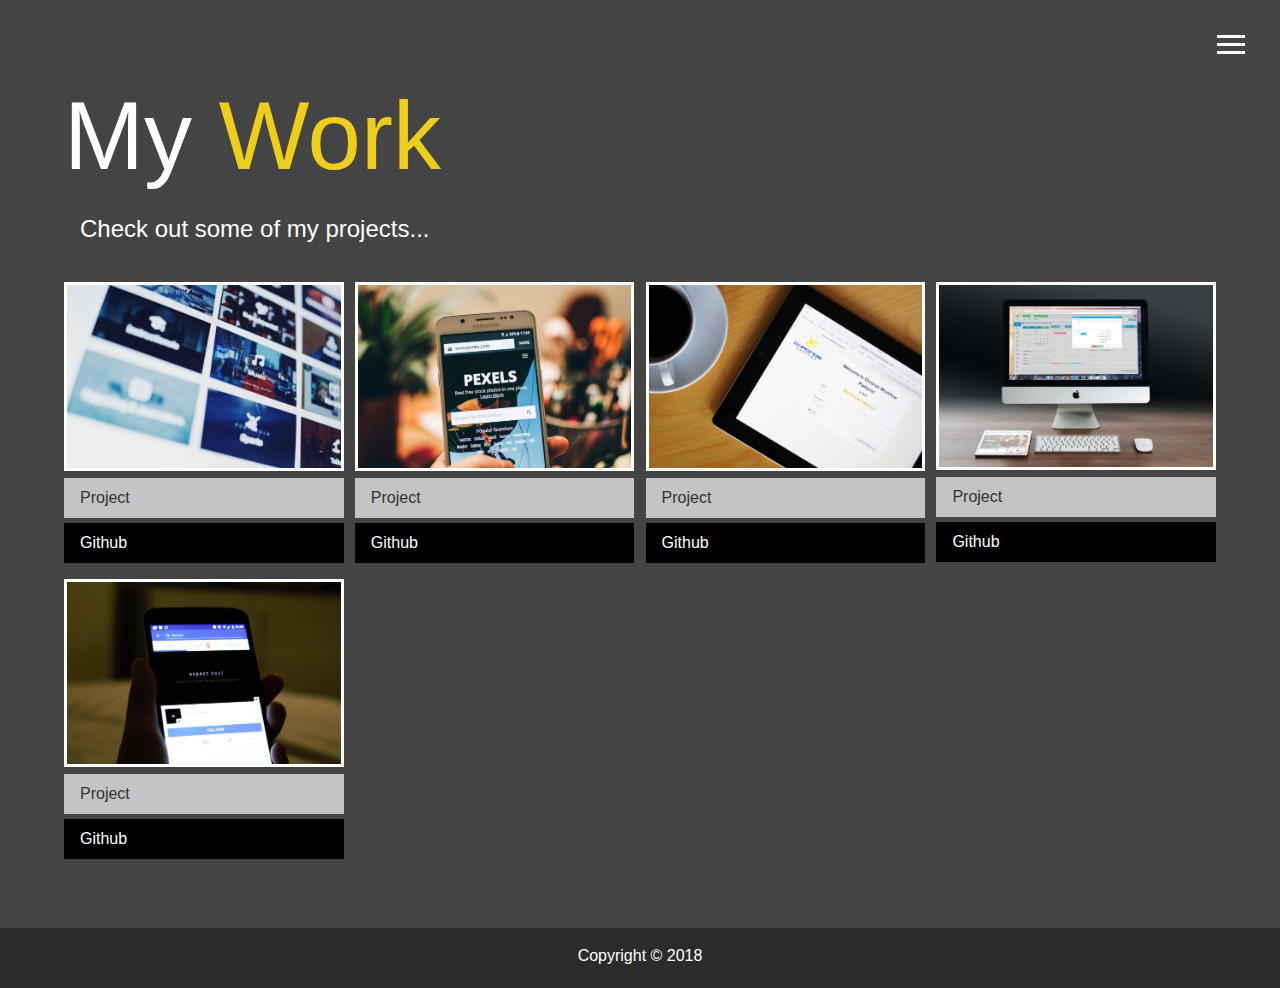
==== work.html @ d3d8f3ac "updated portfolio" ====
<!DOCTYPE html>
<html lang="en">

<head>
  <meta charset="UTF-8">
  <meta name="viewport" content="width=device-width, initial-scale=1.0">
  <meta http-equiv="X-UA-Compatible" content="ie=edge">
  <link rel="stylesheet" href="https://use.fontawesome.com/releases/v5.2.0/css/all.css" integrity="sha384-hWVjflwFxL6sNzntih27bfxkr27PmbbK/iSvJ+a4+0owXq79v+lsFkW54bOGbiDQ"
    crossorigin="anonymous">

  <link rel="stylesheet" href="css/main.css">
  <title>View My Work</title>
</head>

<body>
  <header>
    <div class="menu-btn">
      <div class="btn-line"></div>
      <div class="btn-line"></div>
      <div class="btn-line"></div>
    </div>

    <nav class="menu">
      <div class="menu-branding">
        <div class="portrait"></div>
      </div>
      <ul class="menu-nav">
        <li class="nav-item">
          <a href="index.html" class="nav-link">
            Home
          </a>
        </li>
        <li class="nav-item">
          <a href="about.html" class="nav-link">
            About Me
          </a>
        </li>
        <li class="nav-item current">
          <a href="work.html" class="nav-link">
            My Work
          </a>
        </li>
        <li class="nav-item">
          <a href="contact.html" class="nav-link">
            How To Reach Me
          </a>
        </li>
      </ul>
    </nav>
  </header>

  <main id="work">
    <h1 class="lg-heading">
      My
      <span class="text-secondary">Work</span>
    </h1>
    <h2 class="sm-heading">
      Check out some of my projects...
    </h2>
    <div class="projects">
      <div class="item">
        <a href="#!">
          <img src="img/projects/project1.jpg" alt="Project">
        </a>
        <a href="#" class="btn-light">
          <i class="fas fa-eye"></i> Project
        </a>
        <a href="#" class="btn-dark">
          <i class="fab fa-github"></i> Github
        </a>
      </div>
      <div class="item">
        <a href="#!">
          <img src="img/projects/project2.jpg" alt="Project">
        </a>
        <a href="#" class="btn-light">
          <i class="fas fa-eye"></i> Project
        </a>
        <a href="#" class="btn-dark">
          <i class="fab fa-github"></i> Github
        </a>
      </div>
      <div class="item">
        <a href="#!">
          <img src="img/projects/project3.jpg" alt="Project">
        </a>
        <a href="#" class="btn-light">
          <i class="fas fa-eye"></i> Project
        </a>
        <a href="#" class="btn-dark">
          <i class="fab fa-github"></i> Github
        </a>
      </div>
      <div class="item">
        <a href="#!">
          <img src="img/projects/project4.jpg" alt="Project">
        </a>
        <a href="#" class="btn-light">
          <i class="fas fa-eye"></i> Project
        </a>
        <a href="#" class="btn-dark">
          <i class="fab fa-github"></i> Github
        </a>
      </div>
      <div class="item">
        <a href="#!">
          <img src="img/projects/project5.jpg" alt="Project">
        </a>
        <a href="#" class="btn-light">
          <i class="fas fa-eye"></i> Project
        </a>
        <a href="#" class="btn-dark">
          <i class="fab fa-github"></i> Github
        </a>
      </div>
    </div>
  </main>

  <footer id="main-footer">
    Copyright &copy; 2018
  </footer>

  <script src="js/main.js"></script>
</body>

</html>
---- css/main.css ----
.menu-btn {
  position: absolute;
  z-index: 3;
  right: 35px;
  top: 35px;
  cursor: pointer;
  transition: all 0.5s ease-out; }
  .menu-btn .btn-line {
    width: 28px;
    height: 3px;
    margin: 0 0 5px 0;
    background: #fff;
    transition: all 0.5s ease-out; }
  .menu-btn.close {
    transform: rotate(180deg); }
    .menu-btn.close .btn-line:nth-child(1) {
      transform: rotate(45deg) translate(5px, 5px); }
    .menu-btn.close .btn-line:nth-child(2) {
      opacity: 0; }
    .menu-btn.close .btn-line:nth-child(3) {
      transform: rotate(-45deg) translate(7px, -6px); }

.menu {
  position: fixed;
  top: 0;
  width: 100%;
  opacity: 0.9;
  visibility: hidden; }
  .menu.show {
    visibility: visible; }
  .menu-branding, .menu-nav {
    display: flex;
    flex-flow: column wrap;
    align-items: center;
    justify-content: center;
    float: left;
    width: 50%;
    height: 100vh;
    overflow: hidden; }
  .menu-nav {
    margin: 0;
    padding: 0;
    background: #373737;
    list-style: none;
    transform: translate3d(0, -100%, 0);
    transition: all 0.5s ease-out; }
    .menu-nav.show {
      transform: translate3d(0, 0, 0); }
  .menu-branding {
    background: #444;
    transform: translate3d(0, 100%, 0);
    transition: all 0.5s ease-out; }
    .menu-branding.show {
      transform: translate3d(0, 0, 0); }
    .menu-branding .portrait {
      width: 250px;
      height: 250px;
      background: url("../img/profile-pic2.jpg");
      border-radius: 50%;
      border: solid 3px #eece1a; }
  .menu .nav-item {
    transform: translate3d(600px, 0, 0);
    transition: all 0.5s ease-out; }
    .menu .nav-item.show {
      transform: translate3d(0, 0, 0); }
    .menu .nav-item.current > a {
      color: #eece1a; }
  .menu .nav-link {
    display: inline-block;
    position: relative;
    font-size: 30px;
    text-transform: uppercase;
    padding: 1rem 0;
    font-weight: 300;
    color: #fff;
    text-decoration: none;
    transition: all 0.5s ease-out; }
    .menu .nav-link:hover {
      color: #eece1a; }

.nav-item:nth-child(1) {
  transition-delay: 0.1s; }

.nav-item:nth-child(2) {
  transition-delay: 0.2s; }

.nav-item:nth-child(3) {
  transition-delay: 0.3s; }

.nav-item:nth-child(4) {
  transition-delay: 0.4s; }

* {
  box-sizing: border-box; }

body {
  background: #444;
  color: #fff;
  height: 100%;
  margin: 0;
  font-family: 'Segoe UI', Tahoma, Geneva, Verdana, sans-serif;
  line-height: 1.5; }
  body#bg-img {
    background: url(../img/background2.jpg);
    background-attachment: fixed;
    background-size: cover; }
    body#bg-img:after {
      content: '';
      position: absolute;
      top: 0;
      right: 0;
      width: 100%;
      height: 100%;
      z-index: -1;
      background: rgba(68, 68, 68, 0.6); }

h1,
h2,
h3 {
  margin: 0;
  font-weight: 400; }
  h1.lg-heading,
  h2.lg-heading,
  h3.lg-heading {
    font-size: 6rem; }
  h1.sm-heading,
  h2.sm-heading,
  h3.sm-heading {
    margin-bottom: 2rem;
    padding: 0.2rem 1rem; }

a {
  color: #fff;
  text-decoration: none; }

header {
  position: fixed;
  z-index: 2;
  width: 100%; }

.text-secondary {
  color: #eece1a; }

main {
  padding: 4rem;
  min-height: calc(100vh - 60px); }
  main .icons {
    margin-top: 1rem; }
    main .icons a {
      padding: 0.4rem; }
      main .icons a:hover {
        color: #eece1a;
        transition: all 0.5s ease-out; }
  main#home {
    overflow: hidden; }
    main#home h1 {
      margin-top: 20vh; }

.about-info {
  display: grid;
  grid-gap: 30px;
  grid-template-areas: 'bioimage bio bio' 'job1 job2 job3';
  grid-template-columns: repeat(3, 1fr); }
  .about-info .bio-image {
    grid-area: bioimage;
    margin: auto;
    border-radius: 50%;
    border: #eece1a 3px solid; }
  .about-info .bio {
    grid-area: bio;
    font-size: 1.5rem; }
  .about-info .job-1 {
    grid-area: job1; }
  .about-info .job-2 {
    grid-area: job2; }
  .about-info .job-3 {
    grid-area: job3; }
  .about-info .job {
    background: #515151;
    padding: 0.5rem;
    border-bottom: #eece1a 5px solid; }

.projects {
  display: grid;
  grid-gap: 0.7rem;
  grid-template-columns: repeat(3, 1fr); }
  .projects img {
    width: 100%;
    border: 3px #fff solid; }
    .projects img:hover {
      opacity: 0.5;
      border-color: #eece1a;
      transition: all 0.5s ease-out; }

.boxes {
  display: flex;
  flex-wrap: wrap;
  justify-content: space-evenly;
  align-items: center;
  margin-top: 1rem; }
  .boxes div {
    font-size: 2rem;
    border: 3px #fff solid;
    padding: 1.5rem 2.5rem;
    margin-bottom: 3rem;
    transition: all 0.5s ease-out; }
    .boxes div:hover {
      padding: 0.5rem 1.5rem;
      background: #eece1a;
      color: #000; }
      .boxes div:hover span {
        color: #000; }

.btn, .btn-dark, .btn-light {
  display: block;
  padding: 0.5rem 1rem;
  border: 0;
  margin-bottom: 0.3rem; }
  .btn:hover, .btn-dark:hover, .btn-light:hover {
    background: #eece1a;
    color: #000; }

.btn-dark {
  background: black;
  color: #fff; }

.btn-light {
  background: #c4c4c4;
  color: #333; }

#main-footer {
  text-align: center;
  padding: 1rem;
  background: #2b2b2b;
  color: #fff;
  height: 60px; }

@media screen and (min-width: 1171px) {
  .projects {
    grid-template-columns: repeat(4, 1fr); } }

@media screen and (min-width: 769px) and (max-width: 1170px) {
  .projects {
    grid-template-columns: repeat(3, 1fr); } }

@media screen and (max-width: 768px) {
  main {
    align-items: center;
    text-align: center; }
    main .lg-heading {
      line-height: 1;
      margin-bottom: 1rem; }
  ul.menu-nav,
  div.menu-branding {
    float: none;
    width: 100%;
    min-height: 0; }
    ul.menu-nav.show,
    div.menu-branding.show {
      transform: translate3d(0, 0, 0); }
  .menu-nav {
    height: 75vh;
    transform: translate3d(-100%, 0, 0);
    font-size: 24px; }
  .menu-branding {
    height: 25vh;
    transform: translate3d(100%, 0, 0); }
    .menu-branding .portrait {
      background: url("../img/profile-pic.jpg");
      background-size: cover;
      width: 150px;
      height: 150px; }
  .about-info {
    grid-template-areas: 'bioimage' 'bio' 'job1' 'job2' 'job3';
    grid-template-columns: 1fr; }
  .projects {
    grid-template-columns: repeat(2, 1fr); } }

@media screen and (max-width: 500px) {
  main#home h1 {
    margin-top: 10vh; }
  .projects {
    grid-template-columns: 1fr; } 
  .bio-image {
    max-width: 80%;
  }
  }
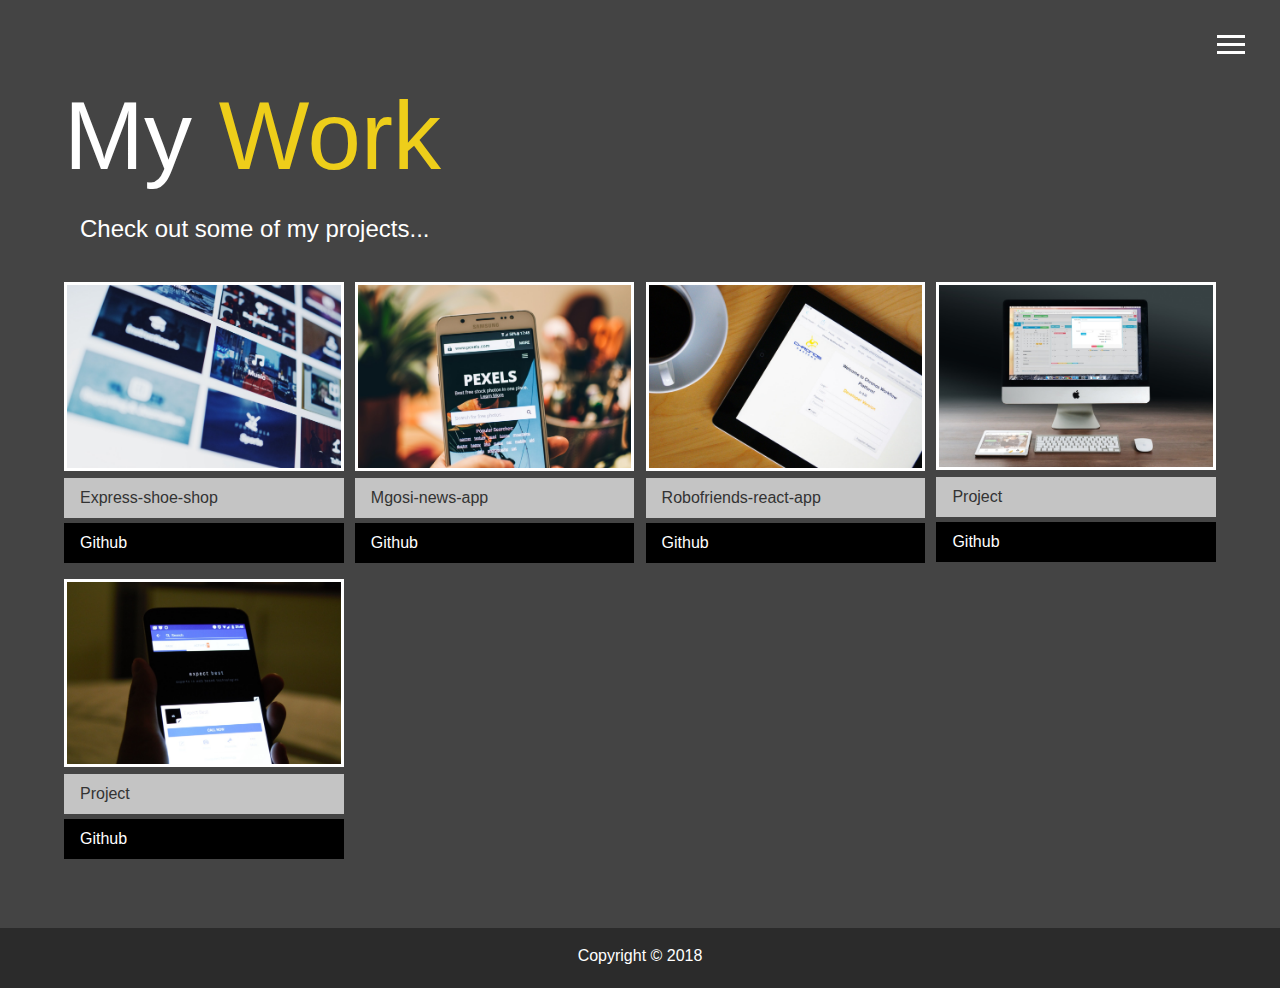
==== commit 35e0d29b: "Portfolio revamp" ====
--- a/work.html
+++ b/work.html
@@ -63,9 +63,9 @@
           <img src="img/projects/project1.jpg" alt="Project">
         </a>
         <a href="#" class="btn-light">
-          <i class="fas fa-eye"></i> Project
+          <i class="fas fa-eye"></i> Express-shoe-shop
         </a>
-        <a href="#" class="btn-dark">
+        <a href="https://github.com/Deelowtrayne/express-shoe-shop" class="btn-dark">
           <i class="fab fa-github"></i> Github
         </a>
       </div>
@@ -74,9 +74,9 @@
           <img src="img/projects/project2.jpg" alt="Project">
         </a>
         <a href="#" class="btn-light">
-          <i class="fas fa-eye"></i> Project
+          <i class="fas fa-eye"></i> Mgosi-news-app
         </a>
-        <a href="#" class="btn-dark">
+        <a href="https://github.com/Deelowtrayne/mgosi-news-app" class="btn-dark">
           <i class="fab fa-github"></i> Github
         </a>
       </div>
@@ -85,9 +85,9 @@
           <img src="img/projects/project3.jpg" alt="Project">
         </a>
         <a href="#" class="btn-light">
-          <i class="fas fa-eye"></i> Project
+          <i class="fas fa-eye"></i> Robofriends-react-app
         </a>
-        <a href="#" class="btn-dark">
+        <a href="https://github.com/Deelowtrayne/robofriends-react-app" class="btn-dark">
           <i class="fab fa-github"></i> Github
         </a>
       </div>
--- a/css/main.css
+++ b/css/main.css
@@ -24,7 +24,7 @@
   position: fixed;
   top: 0;
   width: 100%;
-  opacity: 0.9;
+  opacity: 0.96;
   visibility: hidden; }
   .menu.show {
     visibility: visible; }
@@ -55,7 +55,7 @@
     .menu-branding .portrait {
       width: 250px;
       height: 250px;
-      background: url("../img/profile-pic2.jpg");
+      background: url("../img/profile-pic2.jpg") center;
       border-radius: 50%;
       border: solid 3px #eece1a; }
   .menu .nav-item {
@@ -266,7 +266,7 @@
     height: 25vh;
     transform: translate3d(100%, 0, 0); }
     .menu-branding .portrait {
-      background: url("../img/profile-pic.jpg");
+      background: url("../img/profile-pic2.jpg");
       background-size: cover;
       width: 150px;
       height: 150px; }
